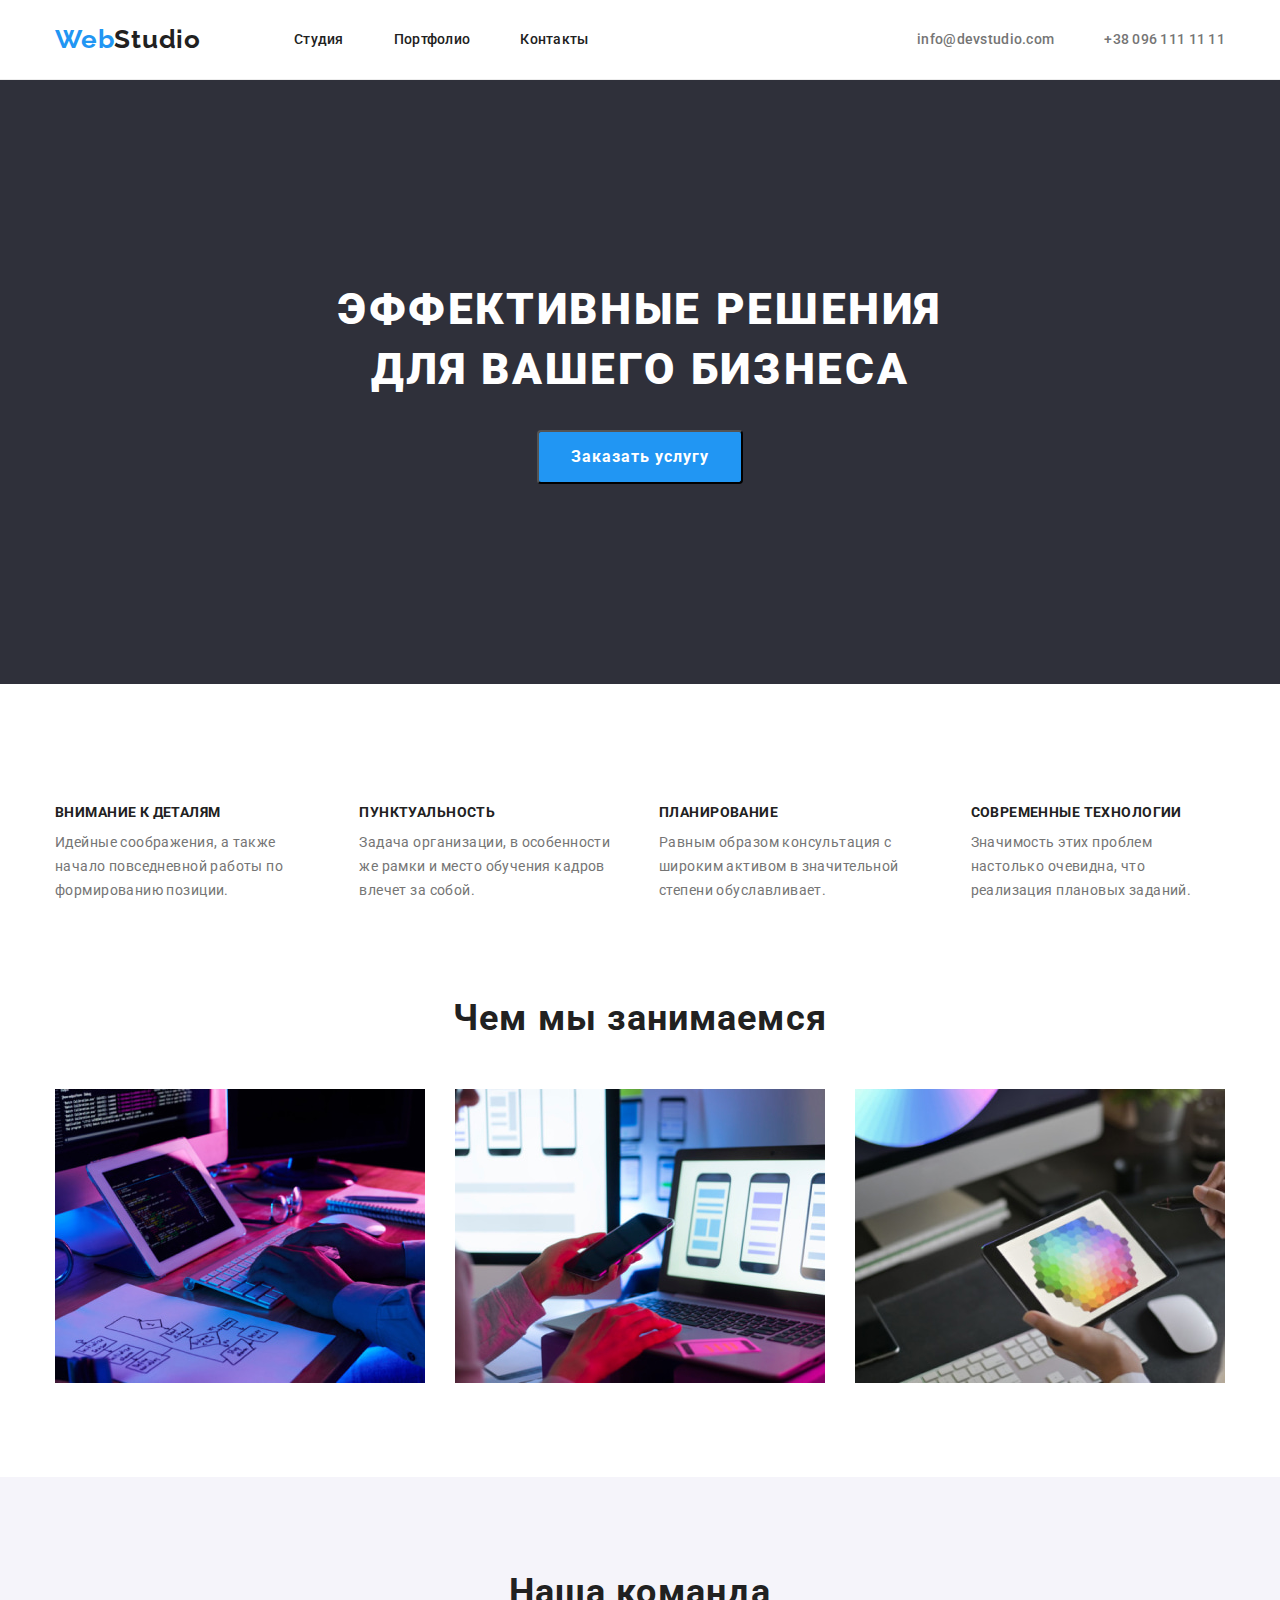
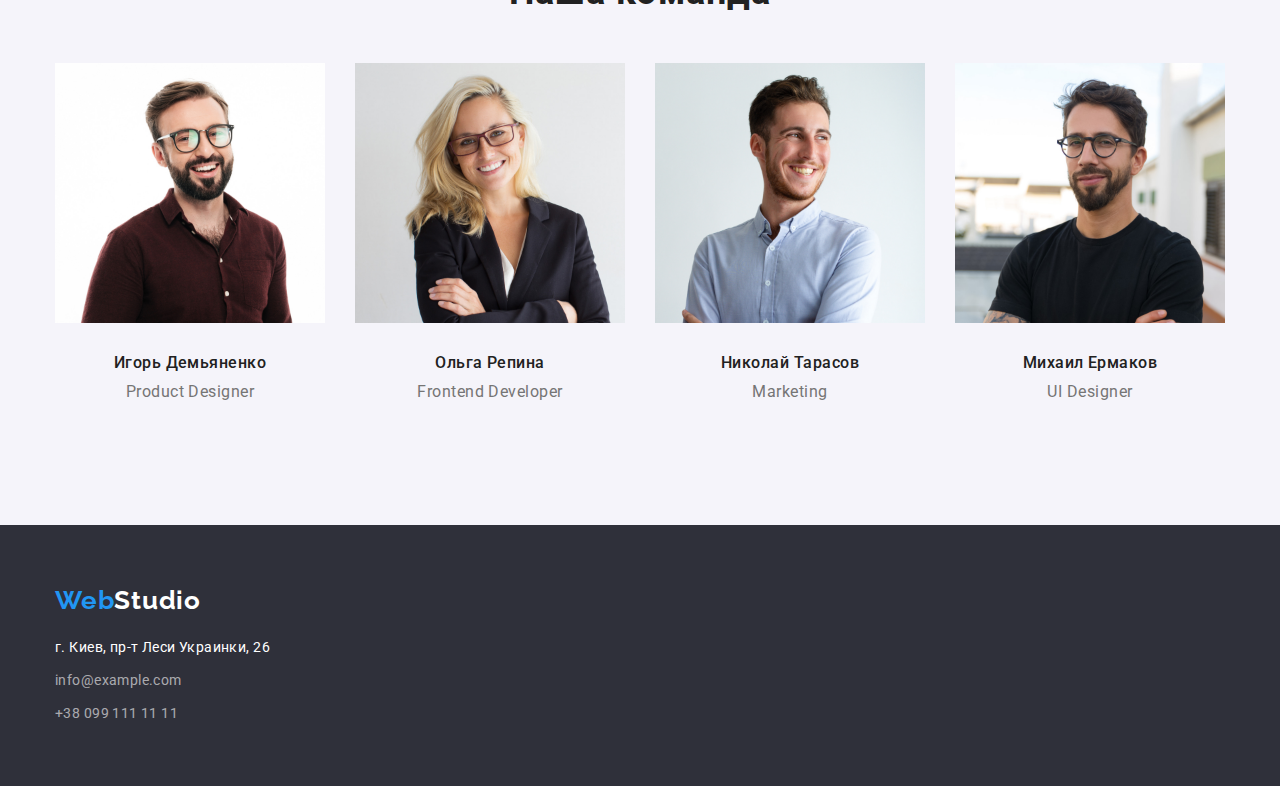
==== index.html @ 7f023492 "Initial commit" ====
<!DOCTYPE html>
<html lang="ru">
<head>
    <meta charset="UTF-8">
    <meta http-equiv="X-UA-Compatible" content="IE=edge">
    <meta name="viewport" content="width=device-width, initial-scale=1.0">    
    <title>Студия</title>
    <link rel="preconnect" href="https://fonts.googleapis.com">
    <link rel="preconnect" href="https://fonts.gstatic.com" crossorigin>
    <link href="https://fonts.googleapis.com/css2?family=Raleway:wght@700&family=Roboto:wght@400;500;700;900&display=swap" rel="stylesheet">
    <link rel="stylesheet" href="https://cdnjs.cloudflare.com/ajax/libs/modern-normalize/1.1.0/modern-normalize.min.css">
    <link rel="stylesheet" href="./css/styles.css">
</head>

<body>
    <!--HEADER  -->
    <header class="header">
        <div class="container">
            <a class="logo-web-hdr" href="">Web<span class="logo-studio-hdr" >Studio</span></a>
            <nav class="hdr-nav" >
                <ul class="hdr-nav-list">
                    <li class="hdr-list-items">
                        <a class="hdr-nav-item" href="./index.html">Студия</a>
                    </li>
                    <li class="hdr-list-items">
                        <a class="hdr-nav-item" href="./portfolio.html">Портфолио</a>
                    </li>
                    <li class="hdr-list-items">
                        <a class="hdr-nav-item" href="">Контакты</a>
                    </li>    
                </ul>
            </nav>
            <ul class="hdr-contact">
                <li class="hdr-contact-item">
                    <a class="hdr-item-link" href="mailto:info@devstudio.com">info@devstudio.com</a>
                </li>
                <li class="hdr-contact-item">           
                    <a class="hdr-item-link" href="tel:+380961111111">+38 096 111 11 11</a>
                </li>
            </ul>
        </div>
    </header>

    <main>
        <!-- секция HERO -->
        <section class="hero">
            <div class="container">           
                <h1 class="hero-title" >Эффективные решения <br>для вашего бизнеса</h1>
                <button class="hero-button" type="button">Заказать услугу</button> 
            </div>
        </section>
        <!-- наши преимущества -->
        <section class="best section">
            <div class="container">
                <h2 class="best-title">Наши преимущества</h2>
                <ul class="best-list">
                    <li class="best-list-item">
                        <h3 class="best-item-title">Внимание к деталям</h3>
                        <p class="best-item-text" >Идейные соображения, а также начало повседневной работы по формированию позиции.</p>
                    </li>
                    <li class="best-list-item">
                        <h3 class="best-item-title" >Пунктуальность</h3>
                        <p class="best-item-text" >Задача организации, в особенности же рамки и место обучения кадров влечет за собой.</p>
                    </li>
                    <li class="best-list-item">
                        <h3 class="best-item-title" >Планирование</h3>
                        <p class="best-item-text" >Равным образом консультация с широким активом в значительной степени обуславливает.</p>
                    </li>
                    <li class="best-list-item">
                        <h3 class="best-item-title" >Современные технологии</h3>
                        <p class="best-item-text" >Значимость этих проблем настолько очевидна, что реализация плановых заданий.</p>
                    </li>
                </ul>
            </div>  
        </section>
        <!-- Чем мы занимаемся -->
        <section class="services section">
            <div class="container">
                <h2 class="sevices-title">Чем мы занимаемся</h2>
                <ul class="services-list">
                    <li class="srvcs-list-item">
                        <img class="srvcs-item-img" src="./images/our-services/img(1).jpg" alt="разработка сайтов" width="370" height="294">
                    </li>
                    <li class="srvcs-list-item">
                        <img class="srvcs-item-img" src="./images/our-services/img(2).jpg" alt="разработка мобильных приложений" width="370" height="294">
                    </li>
                    <li class="srvcs-list-item">
                        <img class="srvcs-item-img" src="./images/our-services/img(3).jpg" alt="разработка дизайна" width="370" height="294">
                    </li>
                </ul>
            </div>               
        </section>
        <!-- Наша команда -->
        <section class="team section">
            <div class="container">
                <h2 class="team-title" >Наша команда</h2>
                <ul class="team-list" >
                    <li class="team-list-item">
                        <img class="team-item-img" src="./images/our-team/img(1).jpg" alt="Игорь Демьяненко Product Designer" width="270" height="260">                        
                        <div class="team-subitem">
                            <h3 class="team-item-title">Игорь Демьяненко</h3>
                            <p class="team-item-text">Product Designer</p>
                        </div>    
                    </li>
                    <li class="team-list-item">
                        <img class="team-item-img" src="./images/our-team/img(2).jpg" alt="Ольга Репина Frontend Developer" width="270" height="260">
                        <div class="team-subitem">
                            <h3 class="team-item-title">Ольга Репина</h3>
                            <p class="team-item-text">Frontend Developer</p>
                        </div>    
                    </li>
                    <li class="team-list-item">
                        <img class="team-item-img" src="./images/our-team/img(3).jpg" alt="Николай Тарасов Marketing" width="270" height="260">
                        <div class="team-subitem">
                            <h3 class="team-item-title">Николай Тарасов</h3>
                            <p class="team-item-text">Marketing</p>
                        </div>    
                    </li>
                    <li class="team-list-item">
                        <img class="team-item-img" src="./images/our-team/img(4).jpg" alt="Михаил Ермаков UI Designer" width="270" height="260">
                        <div class="team-subitem">
                            <h3 class="team-item-title">Михаил Ермаков</h3>
                            <p class="team-item-text">UI Designer</p>
                        </div>    
                    </li>
                </ul>
            </div>    
        </section>
    </main>

    <!-- FOOTER -->
    <footer class="footer">
        <div class="container">
            <a class="logo-web-ftr" href="">Web<span class="logo-studio-ftr">Studio</span></a>
            <address class="footer-address">
                <ul class="ftr-address-links">
                    <li class="ftr-address-item">
                        <a class="ftr-item-map" href="https://goo.gl/maps/c1n4icCPhH8XGdS66" target="_blank" rel="noreferrer   noopener">г. Киев, пр-т Леси Украинки, 26</a>
                    </li>
                    <li class="ftr-address-item">
                        <a class="ftr-item-contact" href="maito:info@example.com">info@example.com</a>
                    </li>
                    <li class="ftr-address-item">
                        <a class="ftr-item-contact" href="tel:+380991111111">+38 099 111 11 11</a>
                    </li>
                </ul>
            </address>
        </div>    
    </footer> 

</body>
</html>
---- css/styles.css ----
:root {
  --main-background-color: #e5e5e5;
  --main-black-color: #212121;
  --main-white-color: #ffffff;
  --text-color: #757575;
  --logo-hover-color: #2196f3;
}

body {
  font-family: Roboto, sans-serif;
}
h1,
h2,
h3,
h4,
h5,
h6,
p,
ul {
  margin-top: 0;
  margin-bottom: 0;
  padding-left: 0;
}
.container {
  width: 1200px;
  padding-left: 15px;
  padding-right: 15px;
  margin-left: auto;
  margin-right: auto;
}
.section {
  padding: 94px 0;
}

/* HEADER */
.header {
  border-bottom: 1px solid #ececec;
}
.header .container {
  display: flex;
  align-items: center;
  padding-top: 24px;
  padding-bottom: 24px;
}
/* логотип */

.logo-web-hdr {
  margin-right: 93px;
}
.logo-web-hdr,
.logo-web-ftr,
.logo-studio-hdr,
.logo-studio-ftr {
  font-family: Raleway, sans-serif;
  font-weight: 700;
  font-size: 26px;
  line-height: 1.19;
  letter-spacing: 0.03em;
  color: var(--logo-hover-color);
  text-decoration: none;
}
.logo-studio-hdr {
  color: var(--main-black-color);
}
.logo-studio-ftr {
  color: var(--main-white-color);
}
/* навигация */

.hdr-nav-list {
  display: flex;
  align-items: center;
  list-style: none;
}
.hdr-list-items {
  margin-right: 50px;
}
.hdr-list-items:last-child {
  margin-right: 0;
}
/* можно сделать одну запись, вместо двух, которые сверху:
.nav-list .items:not(:last-child) {
  margin-right: 50px;
}*/
.hdr-nav-item {
  font-weight: 500;
  font-size: 14px;
  line-height: 1.14;
  letter-spacing: 0.02em;
  color: var(--main-black-color);
  text-decoration: none;
}

.hdr-nav-item:hover,
.hdr-nav-item:focus {
  color: var(--logo-hover-color);
}
/* контакты */

.hdr-contact {
  display: flex;
  margin-left: auto;

  list-style: none;
}
.hdr-contact-item:not(:last-child) {
  margin-right: 50px;
}
.hdr-item-link {
  font-weight: 500;
  font-size: 14px;
  line-height: 1.14;
  letter-spacing: 0.02em;
  color: var(--text-color);
  text-decoration: none;
}
.hdr-item-link:hover,
.hdr-item-link:focus {
  color: var(--logo-hover-color);
}

/* MAIN */

/*страница СТУДИЯ */

/* секция HERO */

.hero {
  padding-top: 200px;
  padding-bottom: 200px;

  background-color: #2f303a;
  text-align: center;
}
.hero-title {
  margin-bottom: 30px;

  font-weight: 900;
  font-size: 44px;
  line-height: 1.36;
  text-align: center;
  letter-spacing: 0.06em;
  text-transform: uppercase;
  color: var(--main-white-color);
}
.hero-button {
  padding: 10px 32px;
  min-width: 200px;

  font-weight: 700;
  font-size: 16px;
  line-height: 1.87;
  letter-spacing: 0.06em;
  background-color: var(--logo-hover-color);
  color: var(--main-white-color);
  cursor: pointer;
  border-radius: 4px;
}
.hero-button:hover,
.hero-button:focus {
  background-color: var(--main-white-color);
  color: var(--logo-hover-color);
}
/* секция Наши Преимущества */

.best-title {
  visibility: hidden;
}
.best-list {
  display: flex;
  justify-content: center;

  list-style: none;
}
.best-list-item:not(:last-child) {
  margin-right: 30px;
}
.best-item-title {
  margin-bottom: 10px;

  font-weight: 700;
  font-size: 14px;
  line-height: 1.14;
  letter-spacing: 0.03em;
  text-transform: uppercase;
  color: var(--main-black-color);
}
.best-item-text {
  font-weight: 400;
  font-size: 14px;
  line-height: 1.71;
  letter-spacing: 0.03em;
  color: var(--text-color);
}
/* секция Чем Мы Занимаемся */

.services {
  padding-top: 0;
}
.sevices-title,
.team-title {
  margin-bottom: 50px;

  font-weight: 700;
  font-size: 36px;
  line-height: 1.17;
  text-align: center;
  letter-spacing: 0.03em;
  color: var(--main-black-color);
}
.services-list {
  display: flex;

  list-style: none;
}
.srvcs-list-item:not(:last-child) {
  margin-right: 30px;
}
.srvcs-item-img {
  display: block;
  max-width: 100%;
  height: auto;
}
/* секция Наша Команда */

.team {
  background-color: #f5f4fa;
}
.team-list {
  display: flex;

  list-style: none;
}
.team-list-item:not(:last-child):not(:last-child) {
  margin-right: 30px;
}
.team-item-img {
  display: block;
  max-width: 100%;
  height: auto;
}
.team-subitem {
  padding-top: 30px;
  padding-bottom: 30px;
}
.team-item-title {
  margin-bottom: 10px;
  font-weight: 500;
  font-size: 16px;
  line-height: 1.19;
  text-align: center;
  letter-spacing: 0.03em;
  color: var(--main-black-color);
}

.team-item-text {
  font-weight: 400;
  font-size: 16px;
  line-height: 1.19;
  text-align: center;
  letter-spacing: 0.03em;
  color: var(--text-color);
}
/* страница ПОРТФОЛИО */

.portfolio-title {
  visibility: hidden;
}
/* кнопки */

.portfolio-buttons-list {
  display: flex;
  justify-content: center;
  margin-bottom: 50px;

  list-style: none;
}
.prtfl-list-botton:not(:last-child) {
  margin-right: 8px;
}
.prtfl-button-item {
  padding: 6px 22px;
  text-align: center;
  border: 0;
  border-radius: 4px;

  font-family: inherit;
  font-weight: 500;
  font-size: 16px;
  line-height: 1.63;
  letter-spacing: 0.03em;
  background-color: #f5f4fa;
  color: var(--main-black-color);
  cursor: pointer;
}
.prtfl-button-item:hover,
.prtfl-button-item:focus {
  background-color: var(--logo-hover-color);
  color: var(--main-white-color);
}
/* список работ */

.portfolio-list {
  display: flex;
  flex-wrap: wrap;

  list-style: none;
}
.portfolio-items {
  margin-right: 30px;
  margin-bottom: 30px;
}
.portfolio-items:nth-child(3n) {
  margin-right: 0;
}
.portfolio-items:nth-last-child(-n + 3) {
  margin-bottom: 0;
}
.prtfl-item-img {
  display: block;
  max-width: 100%;
  height: auto;
}
.prtfl-subitem {
  padding: 20px 24px;
  border: 1px solid #eeeeee;
}
.prtfl-item-title {
  margin-bottom: 4px;

  font-weight: 700;
  font-size: 18px;
  line-height: 2;
  letter-spacing: 0.06em;
  color: var(--main-black-color);
}

.prtfl-item-text {
  font-weight: 400;
  font-size: 16px;
  line-height: 1.87;
  letter-spacing: 0.03em;
  color: var(--text-color);
}

/* FOOTER */
.footer {
  padding-top: 60px;
  padding-bottom: 60px;
  background-color: #2f303a;
}

/*  логотип */

.logo-web-ftr {
  display: inline-block;
  margin-bottom: 20px;
}
/* адрес и контакты */

.ftr-address-links {
  list-style: none;
}
.ftr-address-item:not(:last-child) {
  margin-bottom: 9px;
}
.ftr-item-map,
.ftr-item-contact {
  font-style: normal;
  font-weight: 400;
  font-size: 14px;
  line-height: 1.71;
  letter-spacing: 0.03em;
  color: var(--main-white-color);
  text-decoration: none;
}
.ftr-item-contact {
  color: rgba(255, 255, 255, 0.6);
}
.ftr-item-contact:hover,
.ftr-item-contact:focus {
  color: var(--logo-hover-color);
}
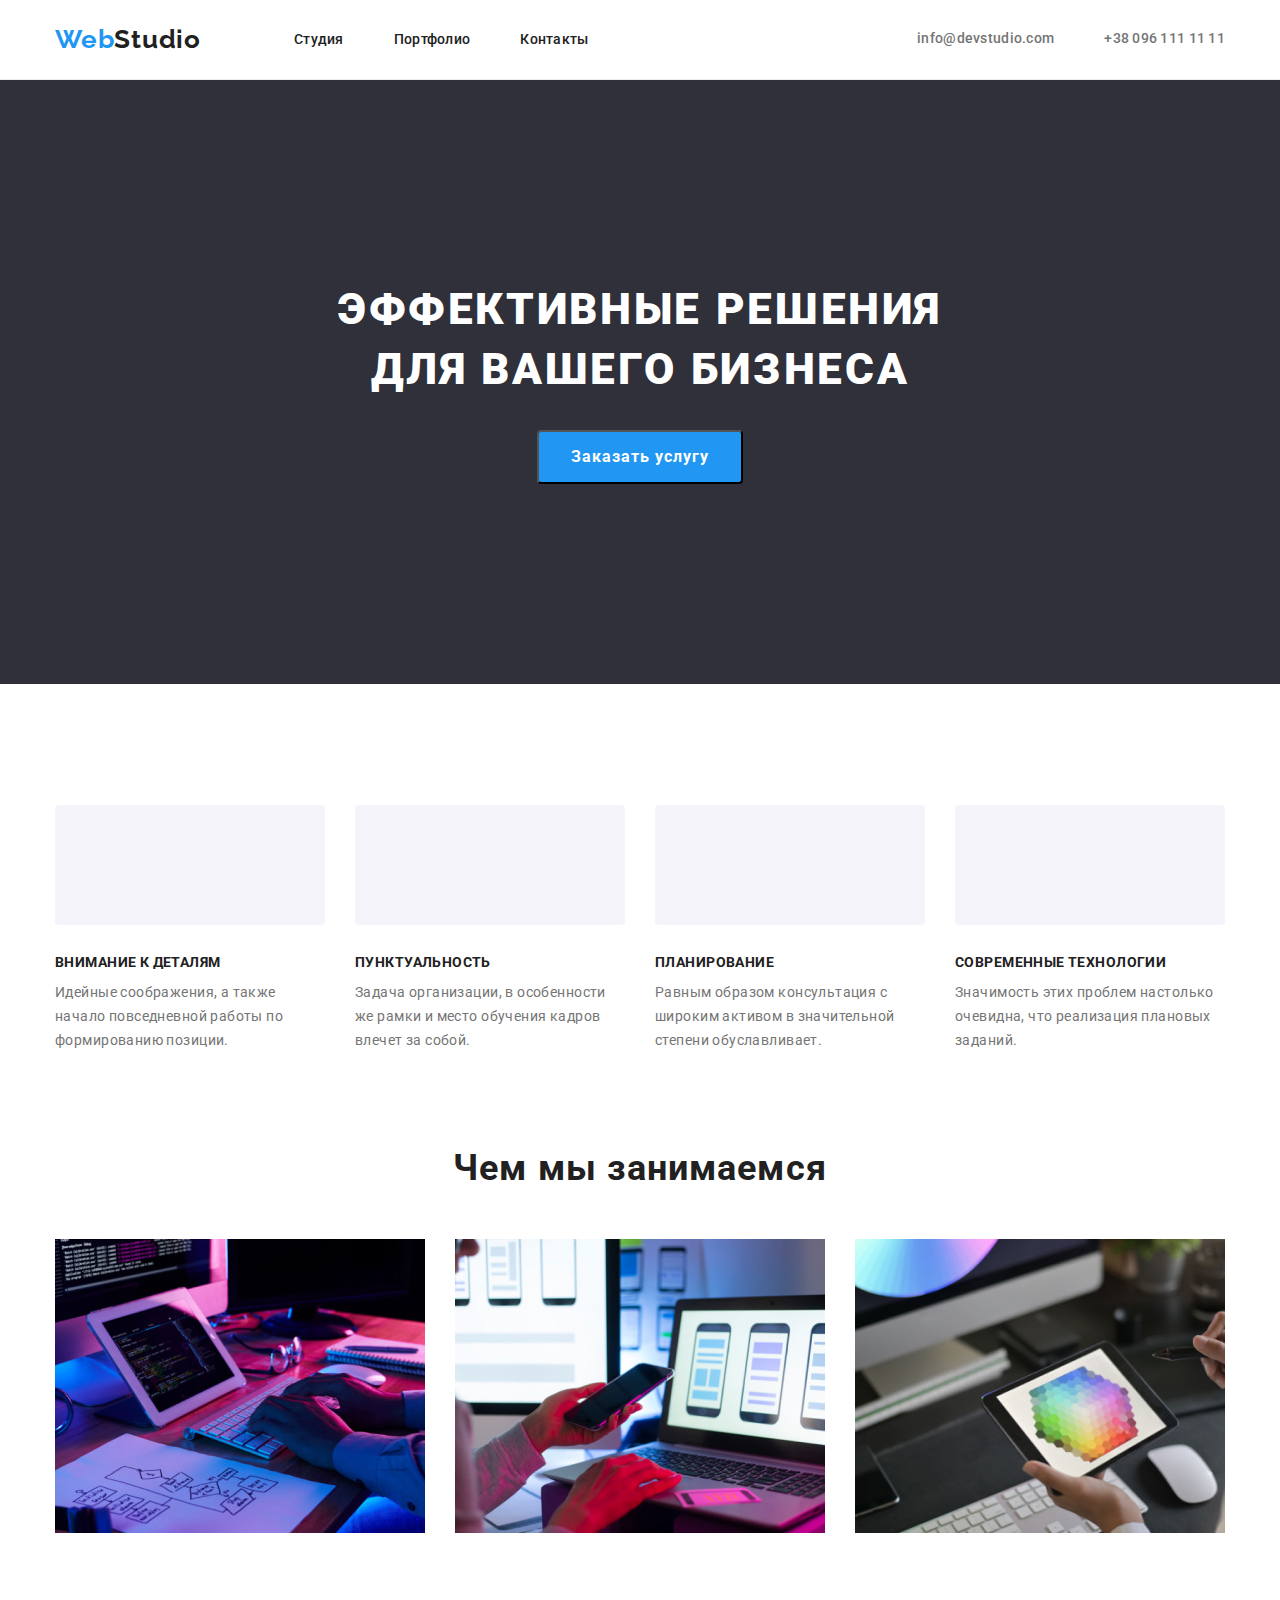
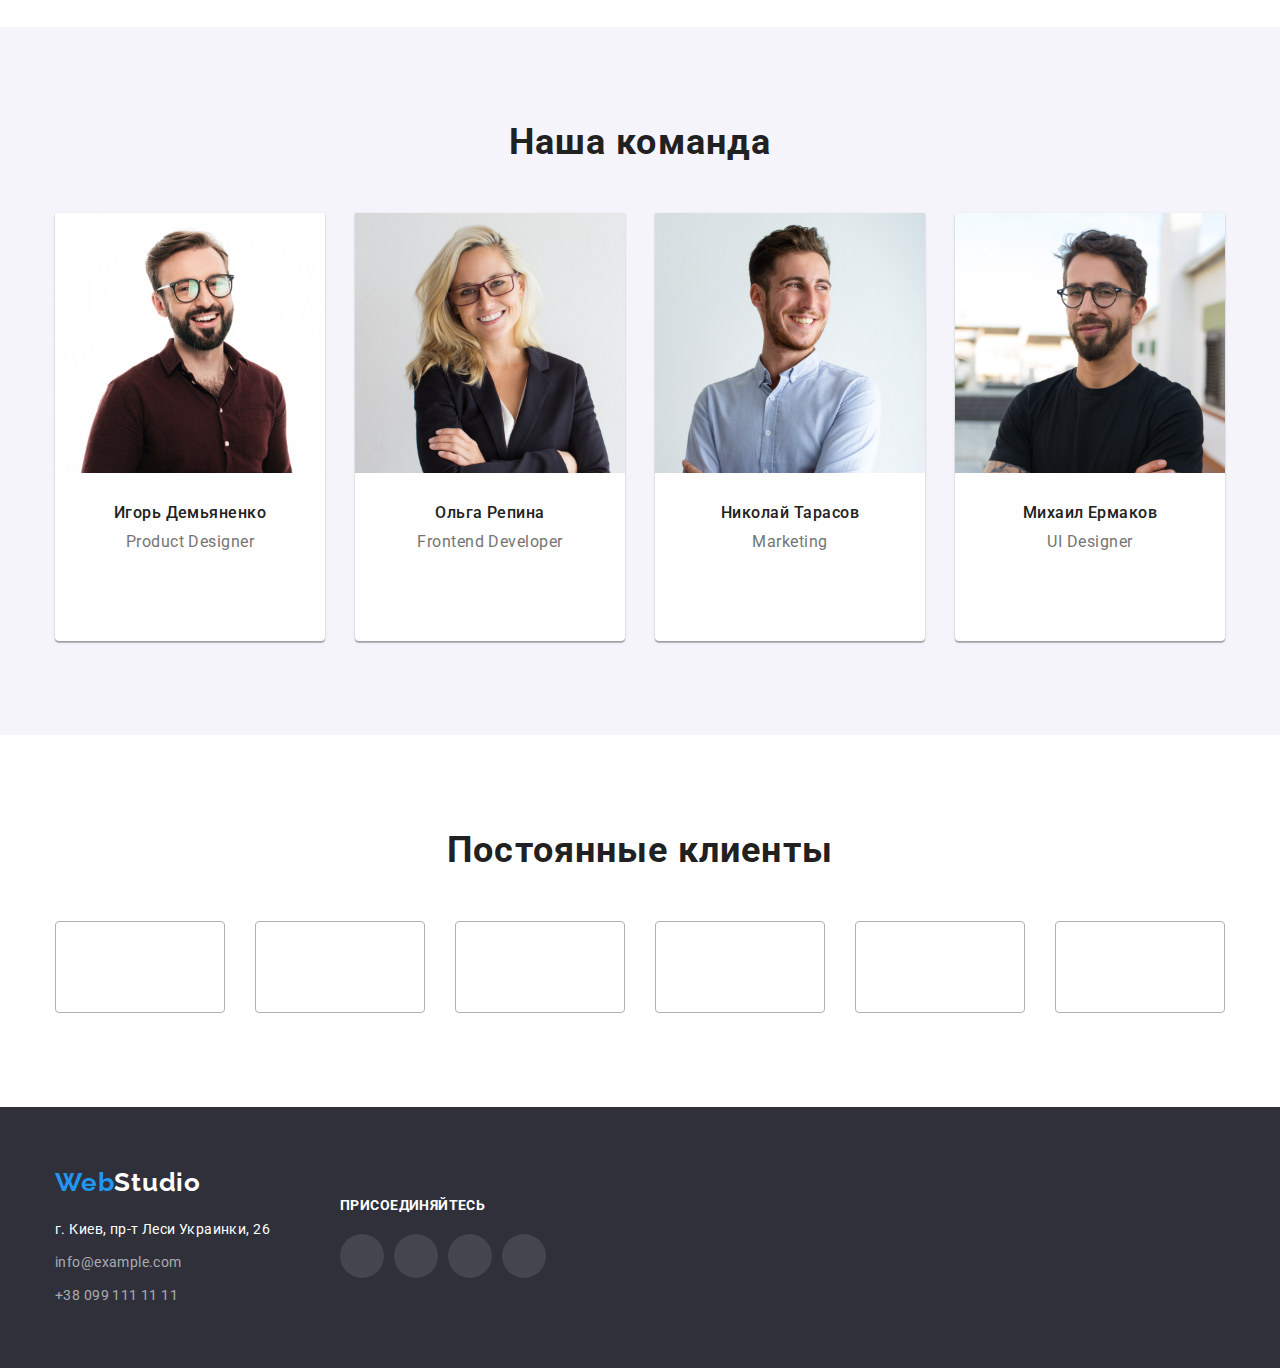
==== commit 46bb33fb: "все SVG вставлены" ====
--- a/index.html
+++ b/index.html
@@ -16,7 +16,9 @@
     <!--HEADER  -->
     <header class="header">
         <div class="container">
+
             <a class="logo-web-hdr" href="">Web<span class="logo-studio-hdr" >Studio</span></a>
+
             <nav class="hdr-nav" >
                 <ul class="hdr-nav-list">
                     <li class="hdr-list-items">
@@ -30,14 +32,27 @@
                     </li>    
                 </ul>
             </nav>
-            <ul class="hdr-contact">
-                <li class="hdr-contact-item">
-                    <a class="hdr-item-link" href="mailto:info@devstudio.com">info@devstudio.com</a>
-                </li>
-                <li class="hdr-contact-item">           
-                    <a class="hdr-item-link" href="tel:+380961111111">+38 096 111 11 11</a>
-                </li>
-            </ul>
+
+            <div class="hdr-contact">
+                <ul class="hdr-contact-list">
+                    <li class="hdr-contact-item">
+                        <a class="hdr-item-link" href="mailto:info@devstudio.com">
+                            <svg class="hdr-icon" width="16" height="12">
+                                <use href="./images/icons.svg/header/assy.svg#icon-envelope"></use>
+                            </svg>
+                            info@devstudio.com
+                        </a>
+                    </li>
+                    <li class="hdr-contact-item">           
+                        <a class="hdr-item-link" href="tel:+380961111111">
+                            <svg class="hdr-icon" width="10" height="16">
+                                <use href="./images/icons.svg/header/assy.svg#icon-smartphone"></use>
+                            </svg>
+                            +38 096 111 11 11
+                        </a>
+                    </li>
+                </ul>
+            </div>
         </div>
     </header>
 
@@ -55,18 +70,38 @@
                 <h2 class="best-title">Наши преимущества</h2>
                 <ul class="best-list">
                     <li class="best-list-item">
+                        <div class="best-item-icon">
+                            <svg class="best-icon" width="70" height="70">
+                                <use href="./images/icons.svg/best-section/assy.svg#icon-antenna"></use>
+                            </svg>
+                        </div>
                         <h3 class="best-item-title">Внимание к деталям</h3>
                         <p class="best-item-text" >Идейные соображения, а также начало повседневной работы по формированию позиции.</p>
                     </li>
                     <li class="best-list-item">
+                        <div class="best-item-icon">
+                            <svg class="best-icon" width="70" height="70">
+                                <use href="./images/icons.svg/best-section/assy.svg#icon-clock"></use>
+                            </svg>
+                        </div>
                         <h3 class="best-item-title" >Пунктуальность</h3>
                         <p class="best-item-text" >Задача организации, в особенности же рамки и место обучения кадров влечет за собой.</p>
                     </li>
                     <li class="best-list-item">
+                        <div class="best-item-icon">
+                            <svg class="best-icon" width="70" height="70">
+                                <use href="./images/icons.svg/best-section/assy.svg#icon-diagram"></use>
+                            </svg>
+                        </div>
                         <h3 class="best-item-title" >Планирование</h3>
                         <p class="best-item-text" >Равным образом консультация с широким активом в значительной степени обуславливает.</p>
                     </li>
                     <li class="best-list-item">
+                        <div class="best-item-icon">
+                            <svg class="best-icon" width="70" height="70">
+                                <use href="./images/icons.svg/best-section/assy.svg#icon-astronaut"></use>
+                            </svg>
+                        </div>
                         <h3 class="best-item-title" >Современные технологии</h3>
                         <p class="best-item-text" >Значимость этих проблем настолько очевидна, что реализация плановых заданий.</p>
                     </li>
@@ -100,6 +135,36 @@
                         <div class="team-subitem">
                             <h3 class="team-item-title">Игорь Демьяненко</h3>
                             <p class="team-item-text">Product Designer</p>
+                            <ul class="team-list-icon">
+                                <li class="team-item-icon">
+                                    <a class="team-social-links" href="">
+                                        <svg class="team-link-icon" width="20" height="20">
+                                            <use href="./images/icons.svg/social-links/assy.svg#icon-instagram"></use>
+                                        </svg>
+                                    </a>
+                                </li class="team-list-icon">
+                                <li class="team-item-icon">
+                                    <a class="team-social-links" href="">
+                                        <svg class="team-link-icon" width="20" height="20">
+                                            <use href="./images/icons.svg/social-links/assy.svg#icon-twitter"></use>
+                                        </svg>
+                                    </a>
+                                </li class="team-list-icon">
+                                <li class="team-item-icon">
+                                    <a class="team-social-links" href="">
+                                        <svg class="team-link-icon" width="20" height="20">
+                                            <use href="./images/icons.svg/social-links/assy.svg#icon-facebook"></use>
+                                        </svg>
+                                    </a>
+                                </li class="team-list-icon">
+                                <li class="team-item-icon">
+                                    <a class="team-social-links" href="">
+                                        <svg class="team-link-icon" width="20" height="20">
+                                            <use href="./images/icons.svg/social-links/assy.svg#icon-linkedin"></use>
+                                        </svg>
+                                    </a>
+                                </li>
+                            </ul>
                         </div>    
                     </li>
                     <li class="team-list-item">
@@ -107,6 +172,36 @@
                         <div class="team-subitem">
                             <h3 class="team-item-title">Ольга Репина</h3>
                             <p class="team-item-text">Frontend Developer</p>
+                            <ul class="team-list-icon">
+                                <li class="team-item-icon">
+                                    <a class="team-social-links" href="">
+                                        <svg class="team-link-icon" width="20" height="20">
+                                            <use href="./images/icons.svg/social-links/assy.svg#icon-instagram"></use>
+                                        </svg>
+                                    </a>
+                                </li class="team-list-icon">
+                                <li class="team-item-icon">
+                                    <a class="team-social-links" href="">
+                                        <svg class="team-link-icon" width="20" height="20">
+                                            <use href="./images/icons.svg/social-links/assy.svg#icon-twitter"></use>
+                                        </svg>
+                                    </a>
+                                </li class="team-list-icon">
+                                <li class="team-item-icon">
+                                    <a class="team-social-links" href="">
+                                        <svg class="team-link-icon" width="20" height="20">
+                                            <use href="./images/icons.svg/social-links/assy.svg#icon-facebook"></use>
+                                        </svg>
+                                    </a>
+                                </li class="team-list-icon">
+                                <li class="team-item-icon">
+                                    <a class="team-social-links" href="">
+                                        <svg class="team-link-icon" width="20" height="20">
+                                            <use href="./images/icons.svg/social-links/assy.svg#icon-linkedin"></use>
+                                        </svg>
+                                    </a>
+                                </li>
+                            </ul>
                         </div>    
                     </li>
                     <li class="team-list-item">
@@ -114,6 +209,36 @@
                         <div class="team-subitem">
                             <h3 class="team-item-title">Николай Тарасов</h3>
                             <p class="team-item-text">Marketing</p>
+                            <ul class="team-list-icon">
+                                <li class="team-item-icon">
+                                    <a class="team-social-links" href="">
+                                        <svg class="team-link-icon" width="20" height="20">
+                                            <use href="./images/icons.svg/social-links/assy.svg#icon-instagram"></use>
+                                        </svg>
+                                    </a>
+                                </li class="team-list-icon">
+                                <li class="team-item-icon">
+                                    <a class="team-social-links" href="">
+                                        <svg class="team-link-icon" width="20" height="20">
+                                            <use href="./images/icons.svg/social-links/assy.svg#icon-twitter"></use>
+                                        </svg>
+                                    </a>
+                                </li class="team-list-icon">
+                                <li class="team-item-icon">
+                                    <a class="team-social-links" href="">
+                                        <svg class="team-link-icon" width="20" height="20">
+                                            <use href="./images/icons.svg/social-links/assy.svg#icon-facebook"></use>
+                                        </svg>
+                                    </a>
+                                </li class="team-list-icon">
+                                <li class="team-item-icon">
+                                    <a class="team-social-links" href="">
+                                        <svg class="team-link-icon" width="20" height="20">
+                                            <use href="./images/icons.svg/social-links/assy.svg#icon-linkedin"></use>
+                                        </svg>
+                                    </a>
+                                </li>
+                            </ul>
                         </div>    
                     </li>
                     <li class="team-list-item">
@@ -121,18 +246,100 @@
                         <div class="team-subitem">
                             <h3 class="team-item-title">Михаил Ермаков</h3>
                             <p class="team-item-text">UI Designer</p>
+                            <ul class="team-list-icon">
+                                <li class="team-item-icon">
+                                    <a class="team-social-links" href="">
+                                        <svg class="team-link-icon" width="20" height="20">
+                                            <use href="./images/icons.svg/social-links/assy.svg#icon-instagram"></use>
+                                        </svg>
+                                    </a>
+                                </li class="team-list-icon">
+                                <li class="team-item-icon">
+                                    <a class="team-social-links" href="">
+                                        <svg class="team-link-icon" width="20" height="20">
+                                            <use href="./images/icons.svg/social-links/assy.svg#icon-twitter"></use>
+                                        </svg>
+                                    </a>
+                                </li class="team-list-icon">
+                                <li class="team-item-icon">
+                                    <a class="team-social-links" href="">
+                                        <svg class="team-link-icon" width="20" height="20">
+                                            <use href="./images/icons.svg/social-links/assy.svg#icon-facebook"></use>
+                                        </svg>
+                                    </a>
+                                </li class="team-list-icon">
+                                <li class="team-item-icon">
+                                    <a class="team-social-links" href="">
+                                        <svg class="team-link-icon" width="20" height="20">
+                                            <use href="./images/icons.svg/social-links/assy.svg#icon-linkedin"></use>
+                                        </svg>
+                                    </a>
+                                </li>
+                            </ul>
                         </div>    
                     </li>
                 </ul>
             </div>    
+        </section>
+        <!-- Постоянные клиенты -->
+        <section class="customer section">
+            <div class="container">
+                <h2 class="customer-title">Постоянные клиенты</h2>
+                <ul class="customer-list">
+                    <li class="customer-list-item">
+                        <a class="customer-item-link" href="">
+                            <svg class="customer-link-icon" width="106" height="60">
+                                <use href="./images/icons.svg/customers/assy.svg#icon-Logo"></use>
+                            </svg>
+                        </a>
+                    </li>
+                    <li class="customer-list-item">
+                        <a class="customer-item-link" href="">
+                            <svg class="customer-link-icon" width="106" height="60">
+                                <use href="./images/icons.svg/customers/assy.svg#icon-Logo1"></use>
+                            </svg>
+                        </a>
+                    </li>
+                    <li class="customer-list-item">
+                        <a class="customer-item-link" href="">
+                            <svg class="customer-link-icon" width="106" height="60">
+                                <use href="./images/icons.svg/customers/assy.svg#icon-Logo2"></use>
+                            </svg>
+                        </a>
+                    </li>
+                    <li class="customer-list-item">
+                        <a class="customer-item-link" href="">
+                            <svg class="customer-link-icon" width="106" height="60">
+                                <use href="./images/icons.svg/customers/assy.svg#icon-Logo3"></use>
+                            </svg>
+                        </a>
+                    </li>
+                    <li class="customer-list-item">
+                        <a class="customer-item-link" href="">
+                            <svg class="customer-link-icon" width="106" height="60">
+                                <use href="./images/icons.svg/customers/assy.svg#icon-Logo4"></use>
+                            </svg>
+                        </a>
+                    </li>
+                    <li class="customer-list-item">
+                        <a class="customer-item-link" href="">
+                            <svg class="customer-link-icon" width="106" height="60">
+                                <use href="./images/icons.svg/customers/assy.svg#icon-Logo5"></use>
+                            </svg>
+                        </a>
+                    </li>
+                </ul>
+
+            </div>
+
         </section>
     </main>
 
     <!-- FOOTER -->
     <footer class="footer">
         <div class="container">
-            <a class="logo-web-ftr" href="">Web<span class="logo-studio-ftr">Studio</span></a>
             <address class="footer-address">
+                <a class="logo-web-ftr" href="">Web<span class="logo-studio-ftr">Studio</span></a>
                 <ul class="ftr-address-links">
                     <li class="ftr-address-item">
                         <a class="ftr-item-map" href="https://goo.gl/maps/c1n4icCPhH8XGdS66" target="_blank" rel="noreferrer   noopener">г. Киев, пр-т Леси Украинки, 26</a>
@@ -145,6 +352,39 @@
                     </li>
                 </ul>
             </address>
+            <div class="footer-join">
+                <h3 class="ftr-join-title">присоединяйтесь</h3>
+                <ul class="ftr-join-list">
+                    <li class="ftr-list-item">
+                        <a class="ftr-item-link" href="">
+                            <svg class="ftr-link-icon" width="20" height="20" >
+                                <use href="./images/icons.svg/social-links/assy.svg#icon-instagram" ></use>
+                            </svg>
+                        </a>
+                    </li>
+                    <li class="ftr-list-item">
+                        <a class="ftr-item-link" href="">
+                            <svg class="ftr-link-icon" width="20" height="20" >
+                                <use href="./images/icons.svg/social-links/assy.svg#icon-twitter" ></use>
+                            </svg>
+                        </a>
+                    </li>
+                    <li class="ftr-list-item">
+                        <a class="ftr-item-link" href="">
+                            <svg class="ftr-link-icon" width="20" height="20" >
+                                <use href="./images/icons.svg/social-links/assy.svg#icon-facebook" ></use>
+                            </svg>
+                        </a>
+                    </li>
+                    <li class="ftr-list-item">
+                        <a class="ftr-item-link" href="">
+                            <svg class="ftr-link-icon" width="20" height="20" >
+                                <use href="./images/icons.svg/social-links/assy.svg#icon-linkedin" ></use>
+                            </svg>
+                        </a>
+                    </li>
+                </ul>
+            </div>
         </div>    
     </footer> 
 
--- a/css/styles.css
+++ b/css/styles.css
@@ -48,9 +48,7 @@
   margin-right: 93px;
 }
 .logo-web-hdr,
-.logo-web-ftr,
-.logo-studio-hdr,
-.logo-studio-ftr {
+.logo-studio-hdr {
   font-family: Raleway, sans-serif;
   font-weight: 700;
   font-size: 26px;
@@ -98,15 +96,20 @@
 /* контакты */
 
 .hdr-contact {
-  display: flex;
   margin-left: auto;
-
+}
+.hdr-contact-list {
+  display: flex;
+  align-items: center;
   list-style: none;
 }
 .hdr-contact-item:not(:last-child) {
-  margin-right: 50px;
+  margin-right: 30px;
 }
 .hdr-item-link {
+  display: flex;
+  align-items: center;
+
   font-weight: 500;
   font-size: 14px;
   line-height: 1.14;
@@ -117,6 +120,10 @@
 .hdr-item-link:hover,
 .hdr-item-link:focus {
   color: var(--logo-hover-color);
+}
+.hdr-icon {
+  margin-right: 10px;
+  fill: currentColor;
 }
 
 /* MAIN */
@@ -172,9 +179,27 @@
 
   list-style: none;
 }
+.best-list-item {
+  width: 270px;
+}
 .best-list-item:not(:last-child) {
   margin-right: 30px;
 }
+.best-item-icon {
+  display: flex;
+  justify-content: center;
+  align-items: center;
+  margin-bottom: 30px;
+  width: 270px;
+  height: 120px;
+
+  background-color: #f5f4fa;
+  border-radius: 4px;
+}
+.best-icon {
+  display: block;
+}
+
 .best-item-title {
   margin-bottom: 10px;
 
@@ -231,7 +256,13 @@
 
   list-style: none;
 }
-.team-list-item:not(:last-child):not(:last-child) {
+.team-list-item {
+  background: var(--main-white-color);
+  box-shadow: 0px 1px 3px rgba(0, 0, 0, 0.12), 0px 1px 1px rgba(0, 0, 0, 0.14),
+    0px 2px 1px rgba(0, 0, 0, 0.2);
+  border-radius: 0px 0px 4px 4px;
+}
+.team-list-item:not(:last-child) {
   margin-right: 30px;
 }
 .team-item-img {
@@ -261,6 +292,80 @@
   letter-spacing: 0.03em;
   color: var(--text-color);
 }
+.team-list-icon {
+  display: flex;
+  list-style: none;
+  align-items: center;
+  justify-content: center;
+  margin-top: 16px;
+}
+.team-item-icon:not(:last-child) {
+  margin-right: 10px;
+}
+.team-social-links {
+  display: flex;
+  justify-content: center;
+  align-items: center;
+  background-color: var(--main-white-color);
+  border-radius: 50%;
+  width: 44px;
+  height: 44px;
+}
+.team-social-links:hover,
+.team-social-links:focus {
+  background-color: var(--logo-hover-color);
+}
+.team-link-icon {
+  fill: #afb1b8;
+}
+.team-social-links:hover .team-link-icon,
+.team-social-links:focus .team-link-icon {
+  fill: var(--main-white-color);
+}
+
+/* секция Постоянные клиенты */
+.customer-title {
+  font-weight: 700;
+  font-size: 36px;
+  line-height: 1.17;
+  text-align: center;
+  letter-spacing: 0.03em;
+
+  color: var(--main-black-color);
+}
+.customer-list {
+  display: flex;
+  list-style: none;
+  align-items: center;
+  justify-content: center;
+  margin-top: 50px;
+}
+.customer-list-item:not(:last-child) {
+  margin-right: 30px;
+}
+
+.customer-item-link {
+  display: flex;
+  align-items: center;
+  justify-content: center;
+  width: 170px;
+  height: 92px;
+  border: 1px solid #afb1b8;
+  box-sizing: border-box;
+  border-radius: 4px;
+}
+.customer-item-link:hover,
+.customer-item-link:focus {
+  border: 1px solid var(--logo-hover-color);
+}
+.customer-link-icon {
+  fill: #afb1b8;
+}
+.customer-item-link:hover .customer-link-icon,
+.customer-item-link:focus .customer-link-icon {
+  fill: var(--logo-hover-color);
+}
+
 /* страница ПОРТФОЛИО */
 
 .portfolio-title {
@@ -344,18 +449,40 @@
 }
 
 /* FOOTER */
+
 .footer {
   padding-top: 60px;
   padding-bottom: 60px;
   background-color: #2f303a;
 }
-
+.footer .container {
+  display: flex;
+  align-items: center;
+}
+.footer-address {
+  margin-right: 70px;
+}
 /*  логотип */
 
 .logo-web-ftr {
   display: inline-block;
   margin-bottom: 20px;
 }
+.logo-web-ftr,
+.logo-studio-ftr {
+  font-family: Raleway, sans-serif;
+  font-style: normal;
+  font-weight: 700;
+  font-size: 26px;
+  line-height: 1.19;
+  letter-spacing: 0.03em;
+  color: var(--logo-hover-color);
+  text-decoration: none;
+}
+.logo-studio-ftr {
+  color: var(--main-white-color);
+}
+
 /* адрес и контакты */
 
 .ftr-address-links {
@@ -381,3 +508,37 @@
 .ftr-item-contact:focus {
   color: var(--logo-hover-color);
 }
+.ftr-join-title {
+  margin-bottom: 20px;
+
+  font-weight: 700;
+  font-size: 14px;
+  line-height: 1.14;
+  letter-spacing: 0.03em;
+  text-transform: uppercase;
+  color: #ffffff;
+}
+.ftr-join-list {
+  display: flex;
+  list-style: none;
+}
+.ftr-list-item:not(:last-child) {
+  margin-right: 10px;
+}
+.ftr-item-link {
+  display: flex;
+  justify-content: center;
+  align-items: center;
+  background-color: rgba(255, 255, 255, 0.1);
+  border-radius: 50%;
+
+  width: 44px;
+  height: 44px;
+}
+.ftr-item-link:hover,
+.ftr-item-link:focus {
+  background-color: var(--logo-hover-color);
+}
+.ftr-link-icon {
+  fill: var(--main-white-color);
+}
